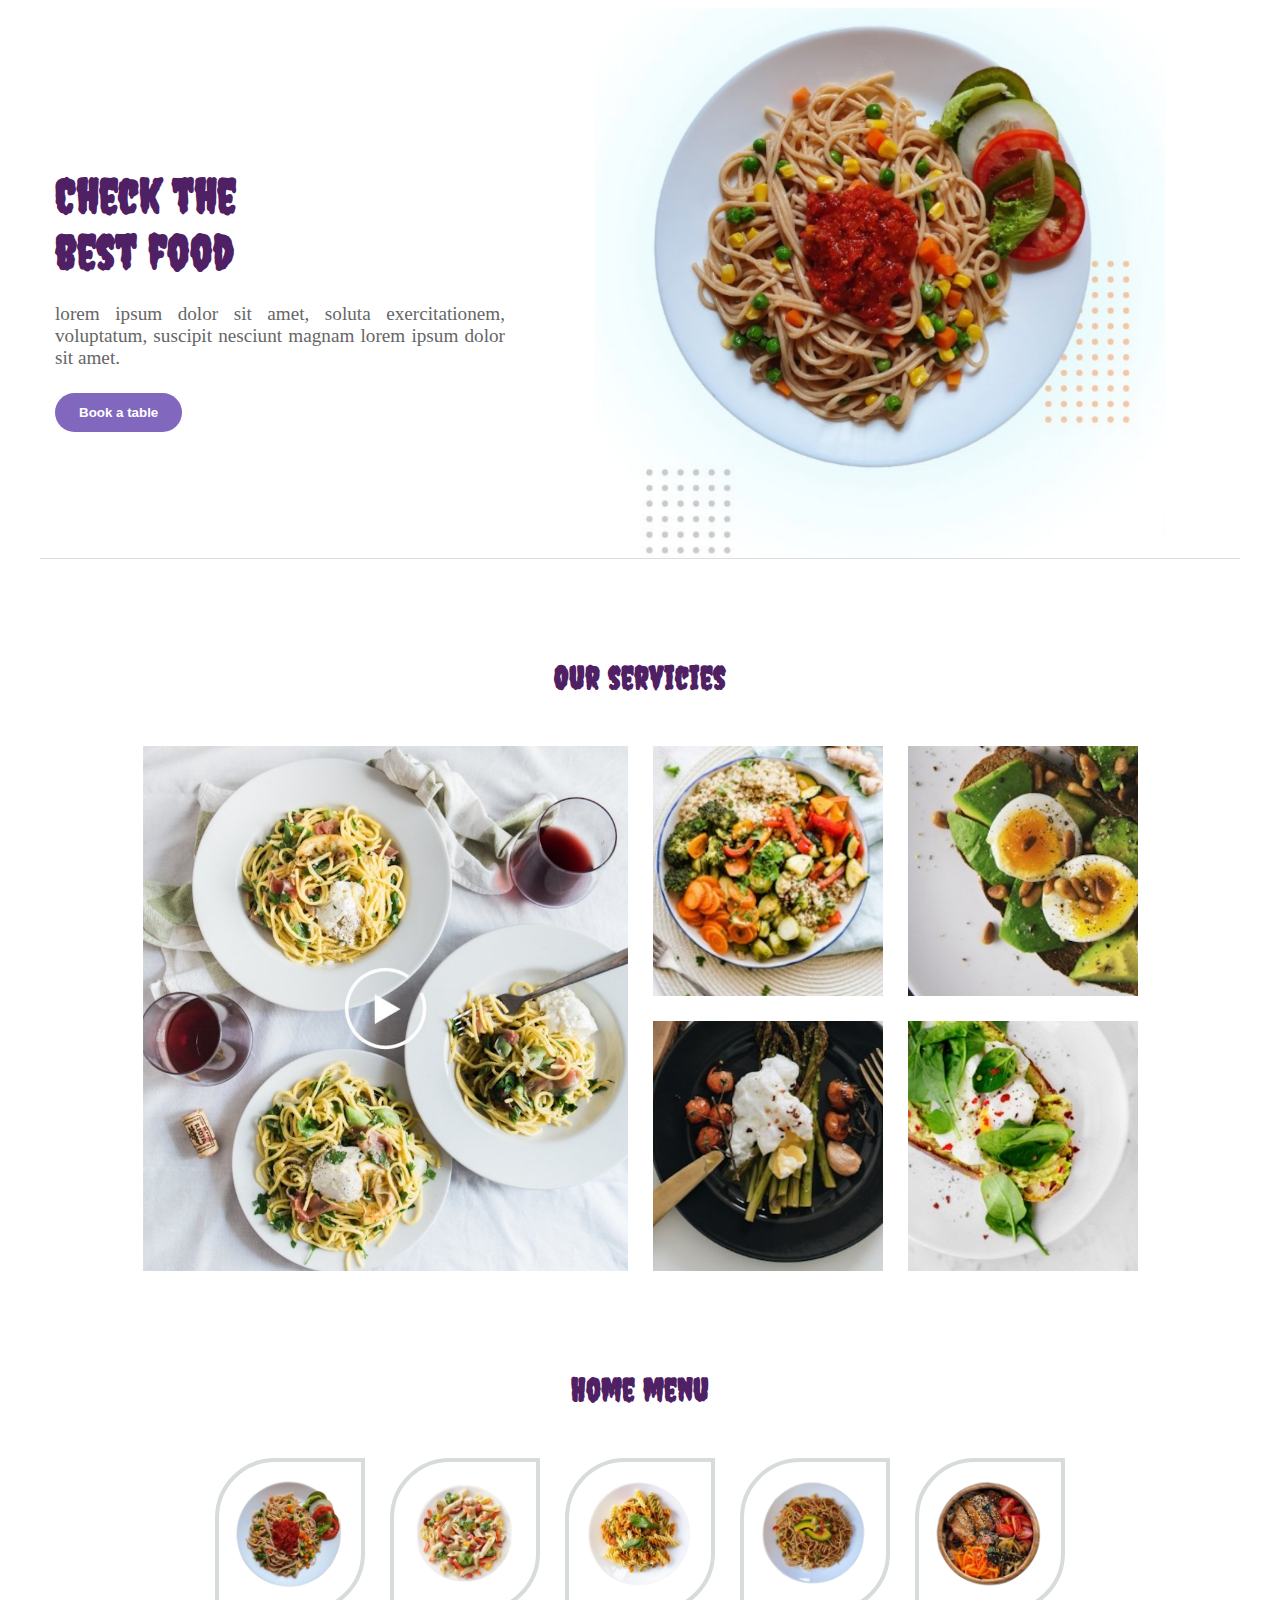
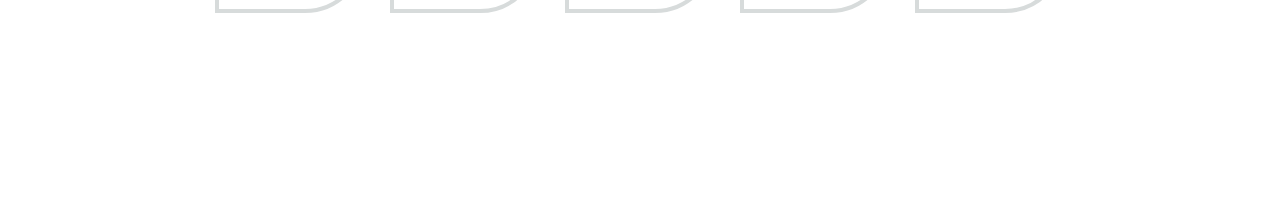
==== index.html @ 70484e2d "feat: main project" ====
<!DOCTYPE html>
<html lang="en">

<head>
  <meta charset="UTF-8" />
  <meta http-equiv="X-UA-Compatible" content="IE=edge" />
  <meta name="viewport" content="width=device-width, initial-scale=1.0" />
  <link rel="stylesheet" href="./styles/main.css" />
  <title>Proyecto</title>
</head>

<body>
  <main>
    <section class="hero">
      <div class="info">
        <h1 class="info-title">
          Check the <br />
          best food
        </h1>
        <p class="info-subtitle">
          lorem ipsum dolor sit amet, soluta exercitationem, voluptatum,
          suscipit nesciunt magnam lorem ipsum dolor sit amet.
        </p>
        <button class="info-button">Book a table</button>
      </div>
      <img class="hero-image" src="./images/hero.png" alt="Plato de vegetales" />
    </section>

    <section class="dishes">
      <h2 class="dishes-title">Our servicies</h2>
      <div class="dishes-grid">
        <img class="dishes-item dishes-item__big" src="./images/video.png" alt="Mesa de comida" />
        <img class="dishes-item" src="./images/dish1.png" alt="Bowl de vegetales" />
        <img class="dishes-item" src="./images/dish2.png" alt="Bowl de vegetales" />
        <img class="dishes-item" src="./images/dish3.png" alt="Bowl de vegetales" />
        <img class="dishes-item" src="./images/dish4.png" alt="Bowl de vegetales" />
      </div>
    </section>

    <section class="menu">
      <h2 class="menu-title">Home menu</h2>
      <div class="menu-grid">
        <div class="menu-grid-item">
          <img src="./images/plate1.png" alt="Plato de vegetales" />
        </div>
        <div class="menu-grid-item">
          <img src="./images/plate2.png" alt="Plato de vegetales" />
        </div>
        <div class="menu-grid-item">
          <img src="./images/plate3.png" alt="Plato de vegetales" />
        </div>
        <div class="menu-grid-item">
          <img src="./images/plate4.png" alt="Plato de vegetales" />
        </div>
        <div class="menu-grid-item">
          <img src="./images/plate5.png" alt="Plato de vegetales" />
        </div>
      </div>
    </section>
  </main>
</body>

</html>
---- styles/main.css ----
@import url("https://fonts.googleapis.com/css2?family=Black+And+White+Picture&family=Creepster&family=Flavors&family=Rubik+Moonrocks&family=Sunshiney&display=swap");

main {
  max-width: 1200px;
  margin: 0 auto;
}

.hero {
  display: grid;
  grid-template-columns: minmax(300px, 2fr) 3fr;
  grid-auto-rows: 550px;
  border-bottom: 1px solid #ddd;
}

.hero-image {
  width: 100%;
  height: 100%;
  object-fit: contain;
}

.info {
  align-self: center;
  margin: 15px;
}

.info-title {
  font-family: "Creepster", cursive;
  color: #333;
  font-size: 3rem;
  font-weight: bolder;
  margin-bottom: 24px;
  color: #502064;
}

.info-subtitle {
  font-family: "Sunshiney", cursive;
  color: #666;
  font-size: 1.2rem;
  margin-bottom: 24px;
  text-align: justify;
}

.info-button {
  border: none;
  border-radius: 20px;
  color: #ffffff;
  font-weight: bolder;
  padding: 12px 24px;
  background-color: #8267be;
}

.dishes {
  margin: 100px 0;
}

.dishes-title {
  font-family: "Creepster", cursive;
  color: #333;
  font-weight: bold;
  text-align: center;
  margin-bottom: 50px;
  font-size: 2rem;
  color: #502064;
}

.dishes-grid {
  display: grid;
  grid-template-columns: repeat(auto-fit, minmax(230px, 200px));
  grid-auto-rows: 1fr;
  justify-content: center;
  gap: 25px;
}

.dishes-item {
  width: 100%;
  height: 100%;
  object-fit: cover;
}

.dishes-item__big {
  grid-area: 1 / 1 / 3 / 3;
}

.menu {
  margin-bottom: 200px;
}

.menu-title {
  font-family: "Creepster", cursive;
  font-size: 2rem;
  color: #333;
  font-weight: bolder;
  text-align: center;
  margin-bottom: 50px;
  color: #502064;
}

.menu-grid {
  display: grid;
  grid-template-columns: repeat(auto-fit, 150px);
  justify-content: center;
  gap: 25px;
}

.menu-grid-item {
  border: 4px solid #d7dbdb;
  border-top-left-radius: 60px;
  border-bottom-right-radius: 60px;
  padding: 12px;
}

.menu-grid-item img {
  width: 100%;
  height: 100%;
  object-fit: contain;
}

@media (max-width: 991.98px) {
  .dishes-grid {
    grid-template-columns: repeat(auto-fit, minmax(200px, 200px));
  }

  .menu-grid {
    grid-template-columns: repeat(auto-fit, 206px);
  }
}

@media screen and (max-width: 768px) {
  .dishes-grid {
    grid-template-columns: repeat(auto-fit, minmax(140px, 100px));
  }
}

@media (max-width: 575.98px) {
  .hero {
    grid-template-columns: minmax(300px, 500px);
    justify-content: center;
  }

  .info {
    text-align: center;
  }

  .hero-image {
    display: none;
  }

  .dishes-grid {
    grid-template-columns: repeat(auto-fit, minmax(120px, 160px));
  }

  .menu-grid {
    grid-template-columns: repeat(auto-fit, 160px);
  }
}
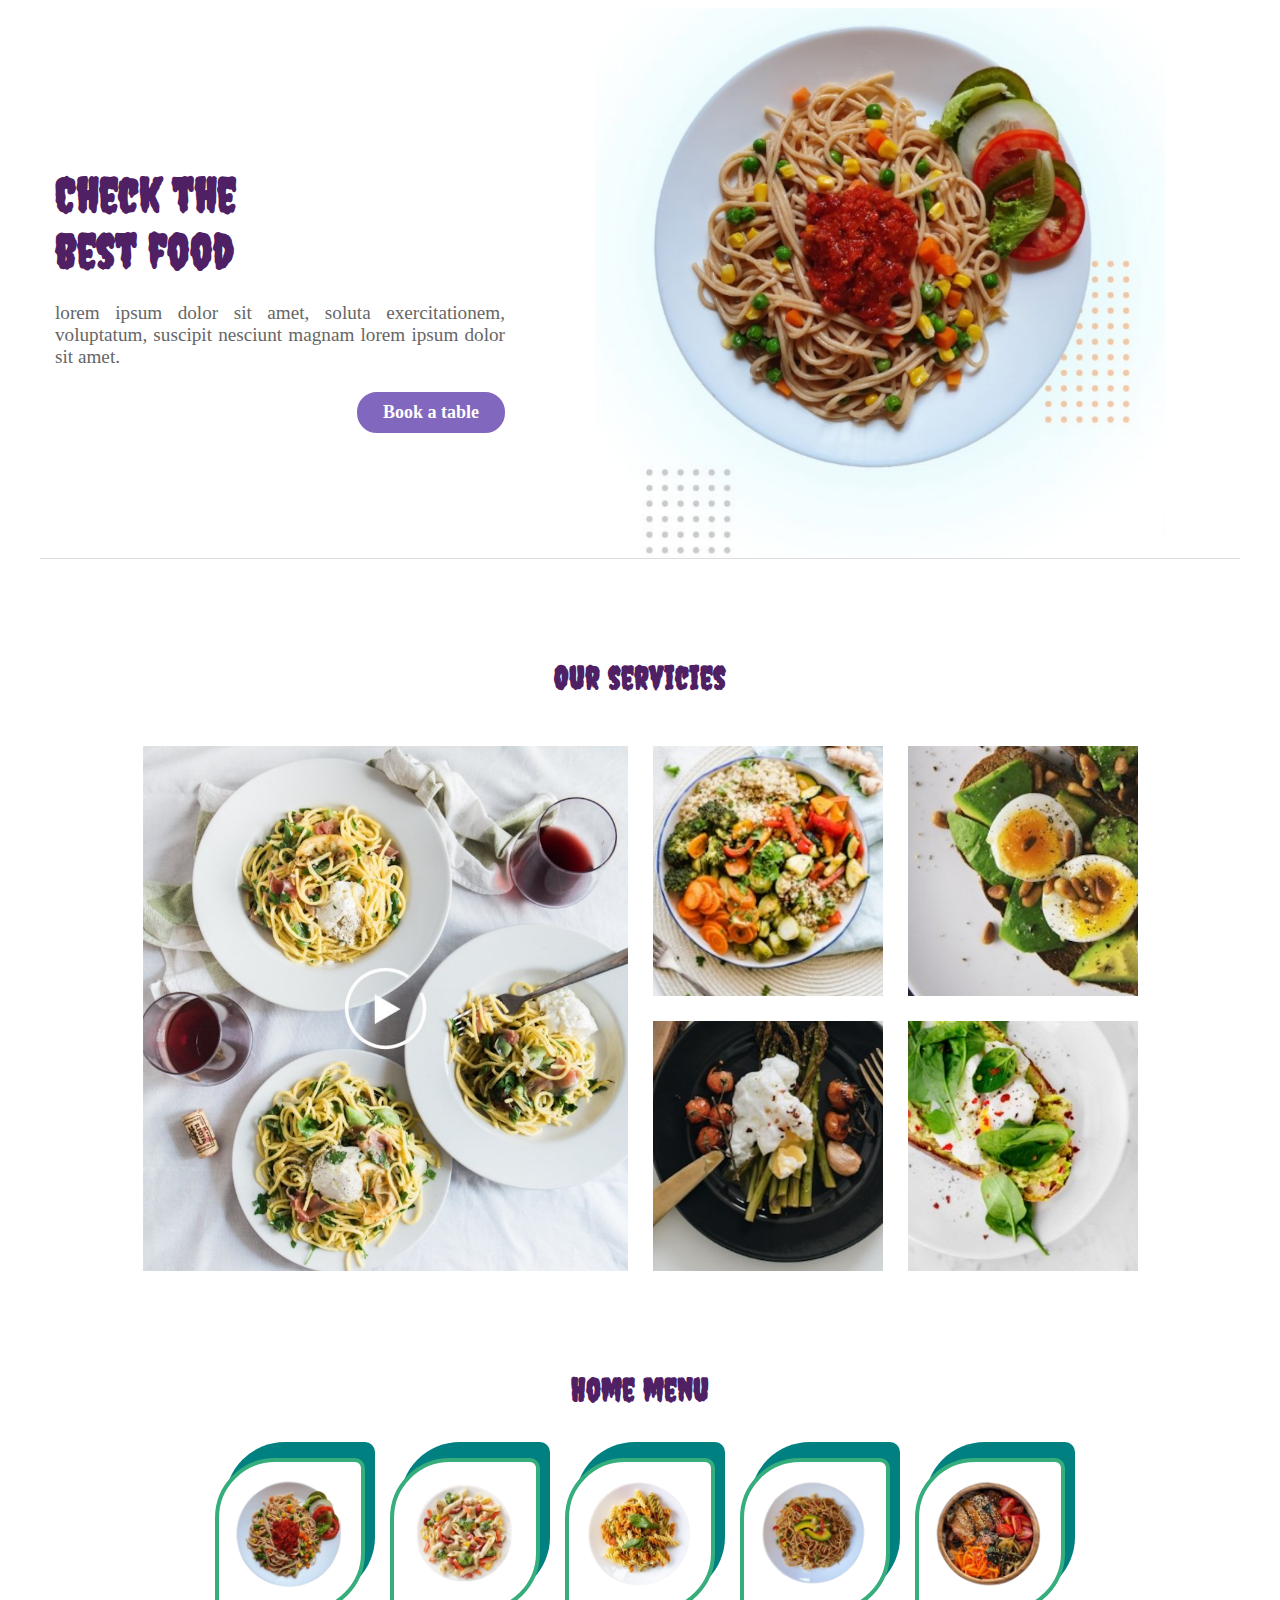
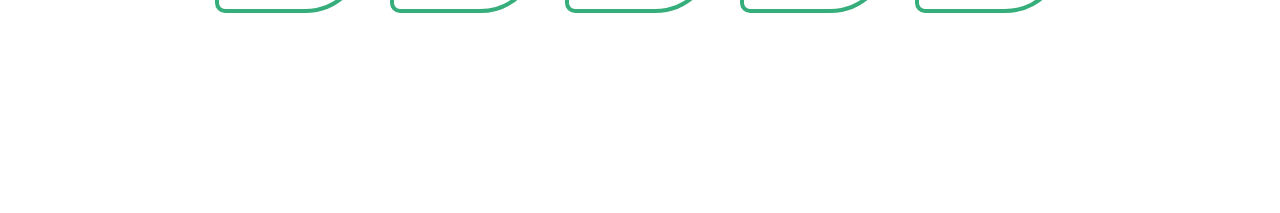
==== commit da4b361b: "feat: creación de carpeta src" ====
--- a/index.html
+++ b/index.html
@@ -5,7 +5,7 @@
   <meta charset="UTF-8" />
   <meta http-equiv="X-UA-Compatible" content="IE=edge" />
   <meta name="viewport" content="width=device-width, initial-scale=1.0" />
-  <link rel="stylesheet" href="./styles/main.css" />
+  <link rel="stylesheet" href="./src/styles/main.css" />
   <title>Proyecto</title>
 </head>
 
@@ -23,17 +23,17 @@
         </p>
         <button class="info-button">Book a table</button>
       </div>
-      <img class="hero-image" src="./images/hero.png" alt="Plato de vegetales" />
+      <img class="hero-image" src="./src/images/hero.png" alt="Plato de vegetales" />
     </section>
 
     <section class="dishes">
       <h2 class="dishes-title">Our servicies</h2>
       <div class="dishes-grid">
-        <img class="dishes-item dishes-item__big" src="./images/video.png" alt="Mesa de comida" />
-        <img class="dishes-item" src="./images/dish1.png" alt="Bowl de vegetales" />
-        <img class="dishes-item" src="./images/dish2.png" alt="Bowl de vegetales" />
-        <img class="dishes-item" src="./images/dish3.png" alt="Bowl de vegetales" />
-        <img class="dishes-item" src="./images/dish4.png" alt="Bowl de vegetales" />
+        <img class="dishes-item dishes-item__big" src="./src/images/video.png" alt="Mesa de comida" />
+        <img class="dishes-item" src="./src/images/dish1.png" alt="Bowl de vegetales" />
+        <img class="dishes-item" src="./src/images/dish2.png" alt="Bowl de vegetales" />
+        <img class="dishes-item" src="./src/images/dish3.png" alt="Bowl de vegetales" />
+        <img class="dishes-item" src="./src/images/dish4.png" alt="Bowl de vegetales" />
       </div>
     </section>
 
@@ -41,19 +41,19 @@
       <h2 class="menu-title">Home menu</h2>
       <div class="menu-grid">
         <div class="menu-grid-item">
-          <img src="./images/plate1.png" alt="Plato de vegetales" />
+          <img src="./src/images/plate1.png" alt="Plato de vegetales" />
         </div>
         <div class="menu-grid-item">
-          <img src="./images/plate2.png" alt="Plato de vegetales" />
+          <img src="./src/images/plate2.png" alt="Plato de vegetales" />
         </div>
         <div class="menu-grid-item">
-          <img src="./images/plate3.png" alt="Plato de vegetales" />
+          <img src="./src/images/plate3.png" alt="Plato de vegetales" />
         </div>
         <div class="menu-grid-item">
-          <img src="./images/plate4.png" alt="Plato de vegetales" />
+          <img src="./src/images/plate4.png" alt="Plato de vegetales" />
         </div>
         <div class="menu-grid-item">
-          <img src="./images/plate5.png" alt="Plato de vegetales" />
+          <img src="./src/images/plate5.png" alt="Plato de vegetales" />
         </div>
       </div>
     </section>
--- a/src/styles/main.css
+++ b/src/styles/main.css
@@ -0,0 +1,183 @@
+@import url("https://fonts.googleapis.com/css2?family=Black+And+White+Picture&family=Creepster&family=Flavors&family=Rubik+Moonrocks&family=Sunshiney&display=swap");
+
+main {
+  max-width: 1200px;
+  margin: 0 auto;
+}
+
+.hero {
+  display: grid;
+  grid-template-columns: minmax(300px, 2fr) 3fr;
+  grid-auto-rows: 550px;
+  border-bottom: 1px solid #ddd;
+}
+
+.hero-image {
+  width: 100%;
+  height: 100%;
+  object-fit: contain;
+}
+
+.info {
+  align-self: center;
+  margin: 15px;
+  text-align: end;
+}
+
+.info-title {
+  font-family: "Creepster", cursive;
+  color: #333;
+  font-size: 3rem;
+  font-weight: bolder;
+  margin-bottom: 24px;
+  color: #502064;
+  text-align: start;
+}
+
+.info-subtitle {
+  font-family: "Sunshiney", cursive;
+  color: #666;
+  font-size: 1.2rem;
+  margin-bottom: 24px;
+  text-align: justify;
+}
+
+.info-button {
+  font-family: "Sunshiney", cursive;
+  font-size: 18px;
+  border: none;
+  border-radius: 20px;
+  color: #ffffff;
+  font-weight: bolder;
+  padding: 8px 24px;
+  border: 2px solid #8267be;
+  background-color: #8267be;
+}
+
+.info-button:hover {
+  background-color: white;
+  color: black;
+  cursor: pointer;
+  border: 2px solid #8267be;
+}
+
+.dishes {
+  margin: 100px 0;
+}
+
+.dishes-title {
+  font-family: "Creepster", cursive;
+  color: #333;
+  font-weight: bold;
+  text-align: center;
+  margin-bottom: 50px;
+  font-size: 2rem;
+  color: #502064;
+}
+
+.dishes-grid {
+  display: grid;
+  grid-template-columns: repeat(auto-fit, minmax(230px, 200px));
+  grid-auto-rows: 1fr;
+  justify-content: center;
+  gap: 25px;
+}
+
+.dishes-item {
+  width: 100%;
+  height: 100%;
+  object-fit: cover;
+}
+
+.dishes-item:hover {
+  transform: scale(1.1);
+  cursor: pointer;
+}
+
+.dishes-item__big {
+  grid-area: 1 / 1 / 3 / 3;
+}
+
+.menu {
+  margin-bottom: 200px;
+}
+
+.menu-title {
+  font-family: "Creepster", cursive;
+  font-size: 2rem;
+  color: #333;
+  font-weight: bolder;
+  text-align: center;
+  margin-bottom: 50px;
+  color: #502064;
+}
+
+.menu-grid {
+  display: grid;
+  grid-template-columns: repeat(auto-fit, 150px);
+  justify-content: center;
+  gap: 25px;
+}
+
+.menu-grid-item {
+  background-color: white;
+  border: 4px solid #36ae7c;
+  border-top-left-radius: 60px;
+  border-top-right-radius: 10px;
+  border-bottom-right-radius: 60px;
+  border-bottom-left-radius: 10px;
+  box-shadow: 10px -16px teal;
+
+  padding: 12px;
+}
+
+.menu-grid-item:hover {
+  transform: scale(1.1);
+  box-shadow: inset 1em 1em 1em 3rem #ab8fe7;
+  cursor: pointer;
+}
+
+.menu-grid-item img {
+  width: 100%;
+  height: 100%;
+  object-fit: contain;
+}
+
+@media (max-width: 991.98px) {
+  .dishes-grid {
+    grid-template-columns: repeat(auto-fit, minmax(200px, 200px));
+  }
+
+  .menu-grid {
+    grid-template-columns: repeat(auto-fit, 206px);
+  }
+}
+
+@media screen and (max-width: 768px) {
+  .dishes-grid {
+    grid-template-columns: repeat(auto-fit, minmax(140px, 100px));
+  }
+}
+
+@media (max-width: 575.98px) {
+  .hero {
+    grid-template-columns: minmax(300px, 500px);
+    justify-content: center;
+  }
+
+  .info {
+    text-align: center;
+  }
+
+  .hero-image {
+    display: none;
+  }
+
+  .dishes-grid {
+    grid-template-columns: repeat(auto-fit, minmax(120px, 160px));
+  }
+
+  .menu-grid {
+    grid-template-columns: repeat(auto-fit, 160px);
+  }
+}
